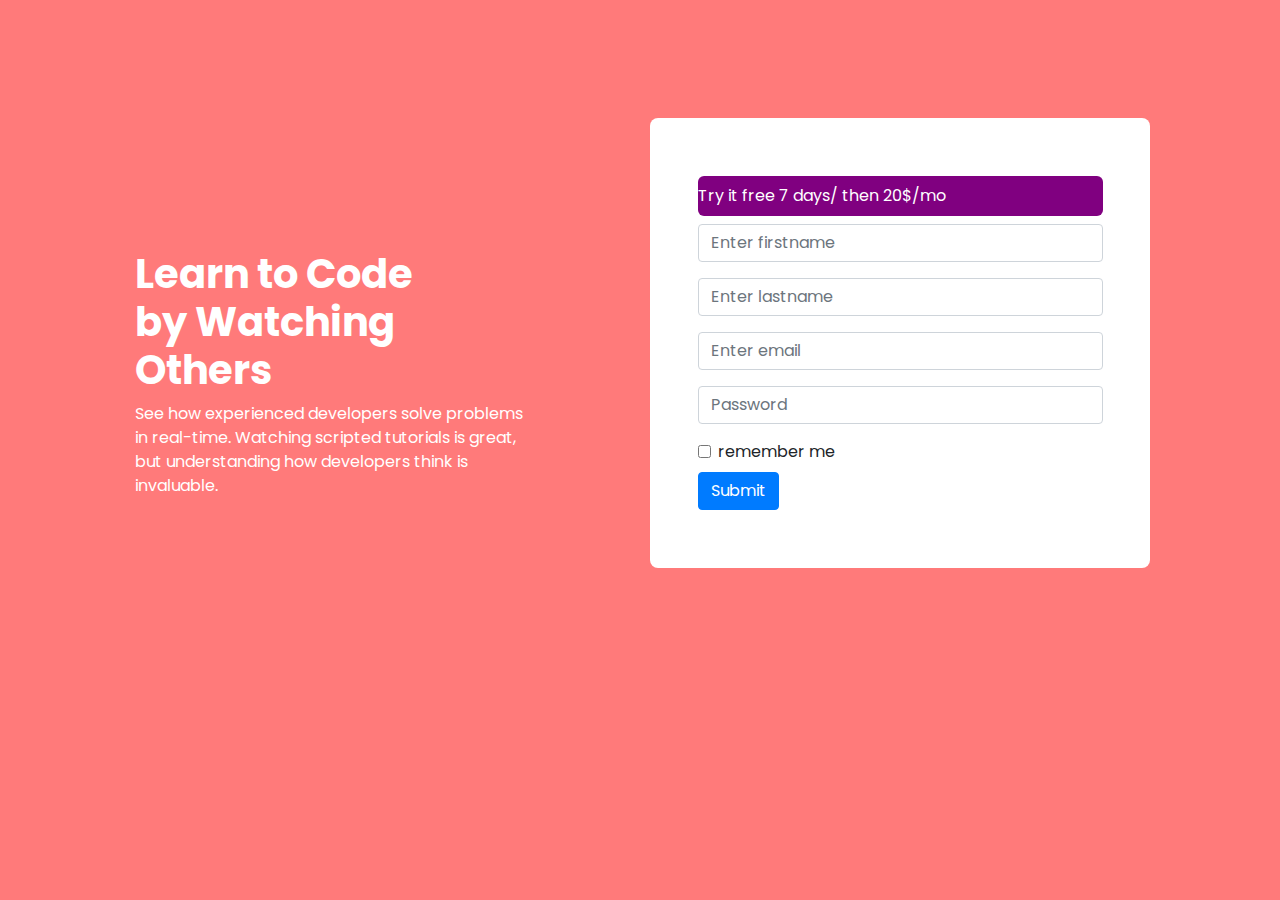
==== index.html @ e59c123b "Add files via upload" ====
<!DOCTYPE html>
<html lang="en">
<head>
  <meta charset="UTF-8">
  <meta name="viewport" content="width=device-width, initial-scale=1.0"> <!-- displays site properly based on user's device -->
  <link rel="stylesheet" href="style.css">
  <link rel="stylesheet" href="https://cdn.jsdelivr.net/npm/bootstrap@4.0.0/dist/css/bootstrap.min.css" integrity="sha384-Gn5384xqQ1aoWXA+058RXPxPg6fy4IWvTNh0E263XmFcJlSAwiGgFAW/dAiS6JXm" crossorigin="anonymous">

  <link rel="icon" type="image/png" sizes="32x32" href="./images/favicon-32x32.png">
  
  <title>Frontend Mentor | Intro component with sign up form</title>

  <!-- Feel free to remove these styles or customise in your own stylesheet 👍 -->
  <style>
    .attribution { font-size: 11px; text-align: center; }
    .attribution a { color: hsl(228, 45%, 44%); }
  </style>
</head>
    
    <body style="background-color: hsl(0, 100%, 74%);">
<div class="container">
  <div class="text two">
    <div class="text-con">
      <h1 class="h11">Learn to Code by Watching Others</h1>
      <p class="para"> See how experienced developers solve problems in real-time. Watching scripted tutorials is great, 
        but understanding how developers think is invaluable.</p>
    </div>
  </div>
  <div class="login two">
    <div class="free-trial">Try it free 7 days/ then 20$/mo</div>
    <div class="form">
    
      <div class="form-group">
        
        <input type="text" class="form-control" id="firstname" aria-describedby="emailHelp" placeholder="Enter firstname">
        <small id="yo" class="form-text text-mute"></small>
      </div>

      
      <div class="form-group">
       
        <input type="text" class="form-control" id="lasttname" aria-describedby="emailHelp" placeholder="Enter lastname">
        <small id="yo1" class="form-text text-mute"></small>
      </div>

      
      <div class="form-group">
        
        <input type="email" class="form-control" id="email" aria-describedby="emailHelp" placeholder="Enter email">
        <small id="mailtxt" class="form-text text-mute"></small>
      </div>

      <div class="form-group">
        
        <input type="password" class="form-control" id="password" placeholder="Password">
        <small id="yo2" class="form-text text-mut"></small>

      </div>
      <div class="form-check">
        
        <input type="checkbox" class="form-check-input" id="exampleCheck1">
        <label for="exampleCheck1"> remember me</label>
      </div>
      
      <button type="submit" class="btn btn-primary" id="submit">Submit</button>
    
  </div>
 
</div>

</body>
<script>
  let firstname = document.getElementById('firstname');
  let lastname = document.getElementById('lasttname');
  let smalltxt = document.getElementById('yo');
  let smalltxt1 = document.getElementById('yo1');
  let passtxt1 = document.getElementById('yo2');
let gmail = document.getElementById('email');
let mailtxt = document.getElementById('mailtxt');

  let password = document.getElementById('password');
  let submit = document.getElementById('submit');

  submit.addEventListener('click', function(){
    if(firstname.value!='' && firstname.value.length >= 3 && firstname.value.length <= 15){
      smalltxt.innerText = 'looks good'
      smalltxt.style.color = 'green'    
    }
    else{
      smalltxt.innerText = 'please enter a valid first name!' +  '  ' +  firstname.value + '  ' +  'is either too short or too long'
      smalltxt.style.color = 'red' 
    }

    if(lastname.value!='' && lastname.value.length >= 3 && lastname.value.length <= 15){
      smalltxt1.innerText = 'looks good'
      smalltxt1.style.color = 'green'    
    }
    else{
      smalltxt1.innerText = 'please enter a valid last name' + '  ' +  lastname.value + '  ' + 'is either too short or too long' 
      smalltxt1.style.color = 'red' 
    }

    if(password.value != '' && password.value.length >=7 && password.value.length <=30){
      passtxt1.innerText = 'looks good'
      passtxt1.style.color = 'green'    
    }
    else{
      passtxt1.innerText = 'please enter a valid password'
      passtxt1.style.color = 'red' 
    }

    if(gmail.value.includes('@gmail.com')){
      mailtxt.innerText = 'looks good'
      mailtxt.style.color = 'green'
    }
    else{
      mailtxt.innerText = 'please enter a valid email adrdess'
      mailtxt.style.color = 'red' 
    }
          
    if(mailtxt.innerText=='looks good' && passtxt1.innerText=='looks good' && smalltxt1.innerText=='looks good' && smalltxt.innerText=='looks good'){
      window.location.assign("thank-you.index.html")
      submit.click()
      alert('sign up sucessful!')
    }
  })
</script>
</html>
---- style.css ----
@import url('https://fonts.googleapis.com/css2?family=Poppins&display=swap');
@import url('https://fonts.googleapis.com/css2?family=Poppins:wght@400;800&display=swap');
*{
    font-family: 'Poppins', sans-serif;
 }

body{
    background-color: hsl(0, 100%, 74%);
    background-image: url("images/bg-intro-desktop.png");
    display: flex;
    justify-content: center;
    align-items: center;
}

.two{
    width: 50%;
}
.h11{
    font-weight: bolder;
}

.login{
    border-radius: 8px;
    display: flex;
    flex-direction: column;
    align-items: center;
    justify-content: center;
    margin: 118px 20px 0 10px;
    width: 500px;
    height: 450px;
    background-color: white;
}
.free-trial{
    margin-bottom: 8px;
    width: 81%;
    color: white;
    border-radius: 6px;
    background-color: purple;
    display: flex;
    align-items: center;
    height: 40px;
}

.text-con{
    color: white;
    width: 300px;
    margin: 250px 0 0 50px;
}
.form{
    width: 405px;
}

.para{
    width: 400px;
}
.form-control{
    width: 130px;
    
}

.container{
    background-color: hsl(0, 100%, 74%);
    background-image: url("images/bg-intro-desktop.png");
    display: flex;
    height: 700px;
    width: 1200px;
}

@media (max-width: 1000px){
    .text-con{
        margin: 200px 90px 0 9px;
    }
    .para{
        width:332px;
    }
    
}
@media (max-width: 985px){
    .container{
        max-width: 900px !important;
    }

    .para{
        width: 300px;
    }
    .login{
        width: 400px;
    }
    .form{
        width: 350px;
    }
}



@media (max-width: 800px){
    .container{
        display: grid;
        width: 40vw;
        margin-bottom: 00px;
    }
    .login, .form-control{
        width: 84vw;
    }
    .login{
        height: 400px;
        margin:80px 0 5px 0 ;
    }

    .form{
        width: inherit;
    }
    .text-con{
        margin: 20px 0 10px 0;
    }

    .para {
        width: 332px;
      }
    .text{
        margin: auto;
        width: 80vw;
    }
}
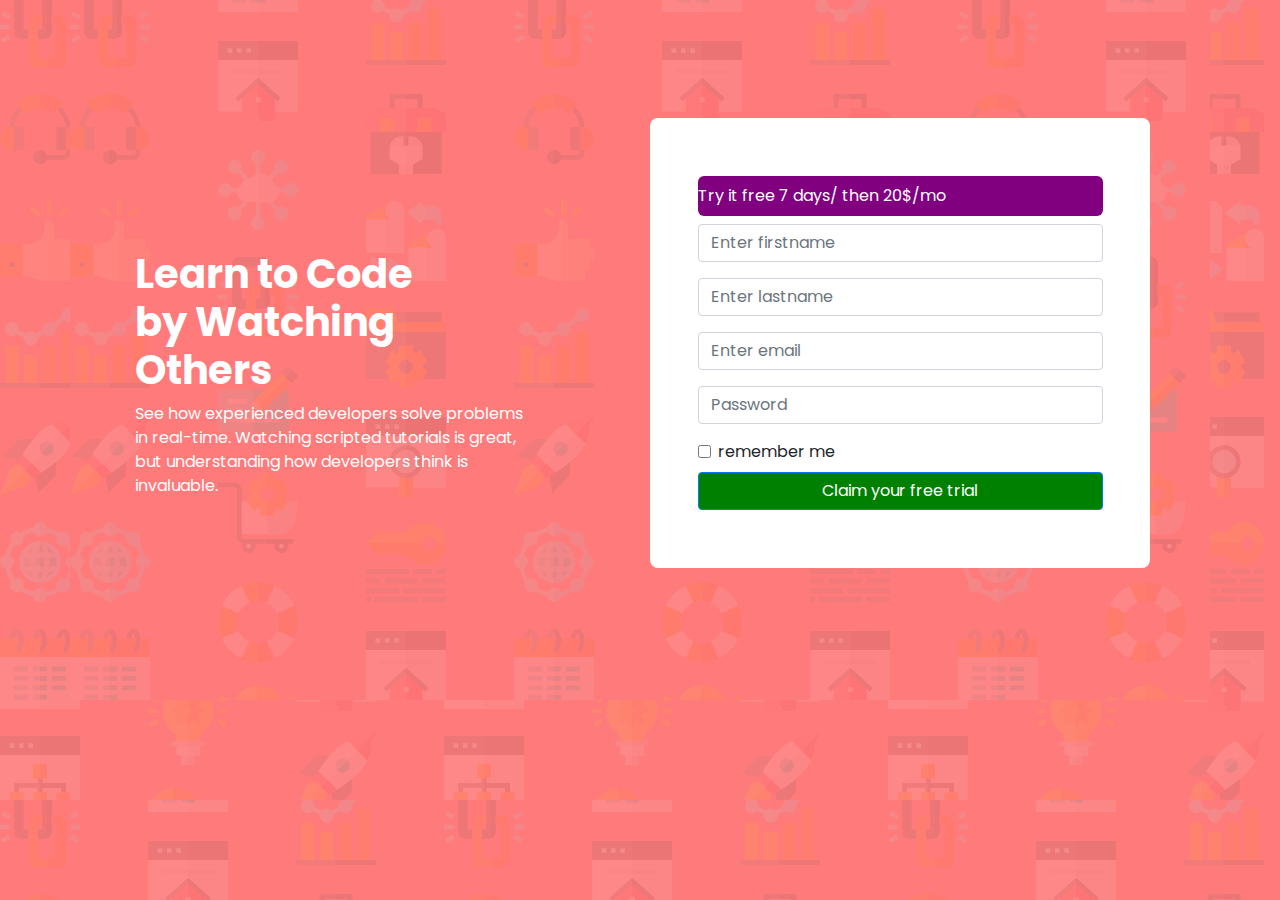
==== commit fd828ed6: "Add files via upload" ====
--- a/index.html
+++ b/index.html
@@ -62,7 +62,7 @@
         <label for="exampleCheck1"> remember me</label>
       </div>
       
-      <button type="submit" class="btn btn-primary" id="submit">Submit</button>
+      <button type="submit" class="btn btn-primary" id="submit">Claim your free trial</button>
     
   </div>
  
--- a/style.css
+++ b/style.css
@@ -6,7 +6,7 @@
 
 body{
     background-color: hsl(0, 100%, 74%);
-    background-image: url("images/bg-intro-desktop.png");
+    background-image: url("bg-intro-desktop.png");
     display: flex;
     justify-content: center;
     align-items: center;
@@ -49,7 +49,11 @@
 .form{
     width: 405px;
 }
+#submit{
+    width: inherit;
+    background-color: green;
 
+}
 .para{
     width: 400px;
 }
@@ -60,7 +64,7 @@
 
 .container{
     background-color: hsl(0, 100%, 74%);
-    background-image: url("images/bg-intro-desktop.png");
+    background-image: url("bg-intro-desktop.png");
     display: flex;
     height: 700px;
     width: 1200px;
